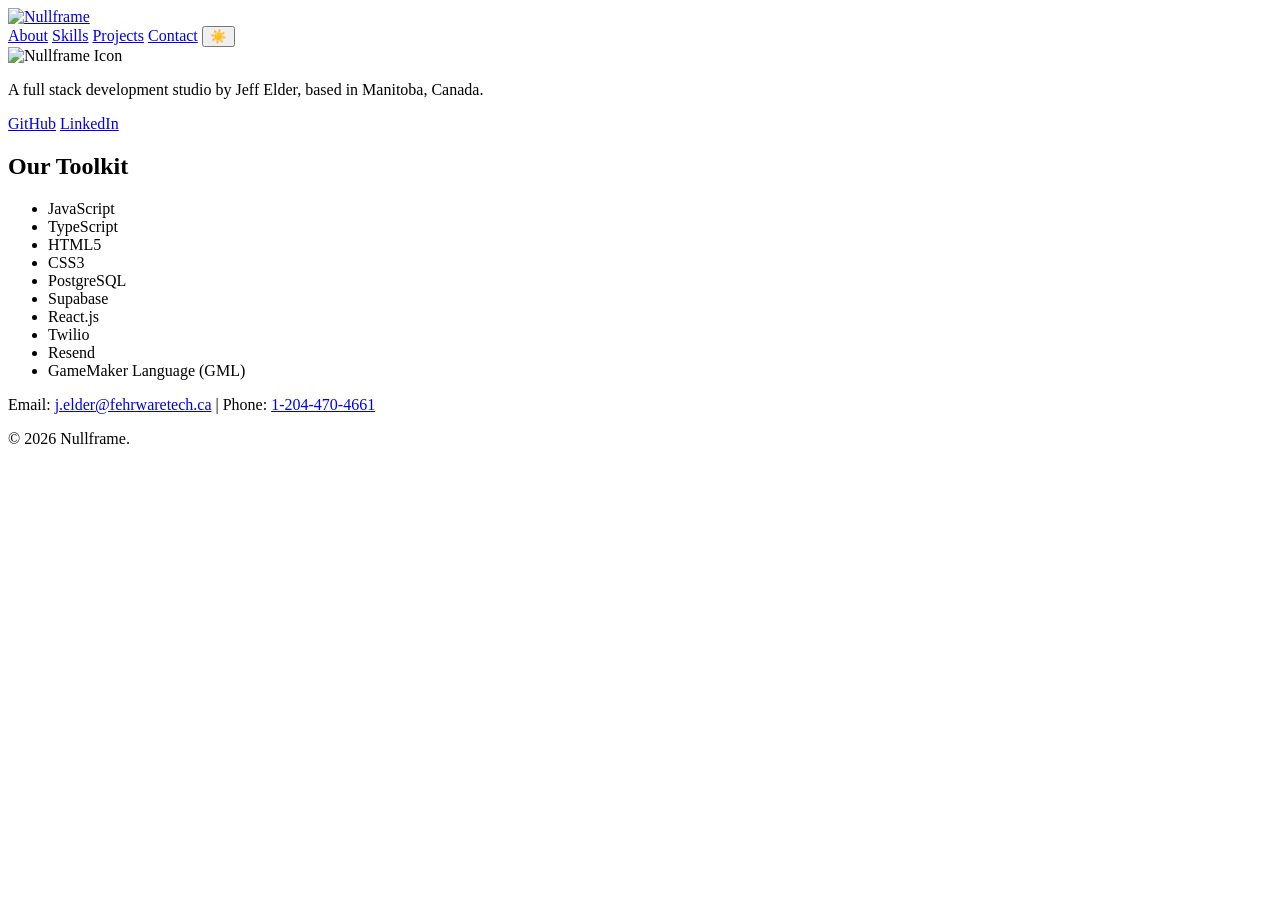
==== index.html @ 0cd6b399 "Update homepage title" ====
<!DOCTYPE html>
<html lang="en">
<head>
    <meta charset="UTF-8">
    <meta name="viewport" content="width=device-width, initial-scale=1.0">
    <title>Nullframe | Professional web design and development</title>
    <link rel="stylesheet" href="style.css">
</head>
<body>

    <nav id="navbar">
        <div class="nav-content">
            <a href="index.html" class="brand-link">
                <img src="assets/nullframenavbar.svg" alt="Nullframe Icon" class="brand-logo" onerror="this.style.display='none'">
                <img src="assets/nullframe.svg" alt="Nullframe" class="brand-text">
            </a>
            <div class="nav-links">
                <a href="about.html">About</a>
                <a href="index.html#skills">Skills</a>
                <a href="projects.html">Projects</a>
                <a href="contact.html">Contact</a>
                <button id="theme-toggle" class="theme-btn" title="Toggle Theme">☀️</button>
            </div>
        </div>
    </nav>

    <header id="hero">
        <div class="container">
            <div class="hero-logo-container">
                <img src="assets/nullframelogo.svg" alt="Nullframe Icon" class="hero-icon">
            </div>
            
            <p class="subtitle">A full stack development studio by Jeff Elder, based in Manitoba, Canada.</p>
            <div class="social-links">
                <a href="https://github.com/TheJ4nitorNG" target="_blank">GitHub</a>
                <a href="https://ca.linkedin.com/in/jeff-elder-a7a8a4373" target="_blank">LinkedIn</a>
            </div>
        </div>
    </header>

    <section id="skills" class="container">
        <h2>Our Toolkit</h2>
        <ul id="skills-list" class="skills-grid">
            </ul>
    </section>

    <footer>
        <div class="container footer-content">
            <p>Email: <a href="mailto:j.elder@fehrwaretech.ca">j.elder@fehrwaretech.ca</a> | Phone: <a href="tel:12044704661">1-204-470-4661</a></p>
            <p class="copyright">© 2026 Nullframe.</p>
        </div>
    </footer>

    <script src="script.js"></script>
</body>
</html>
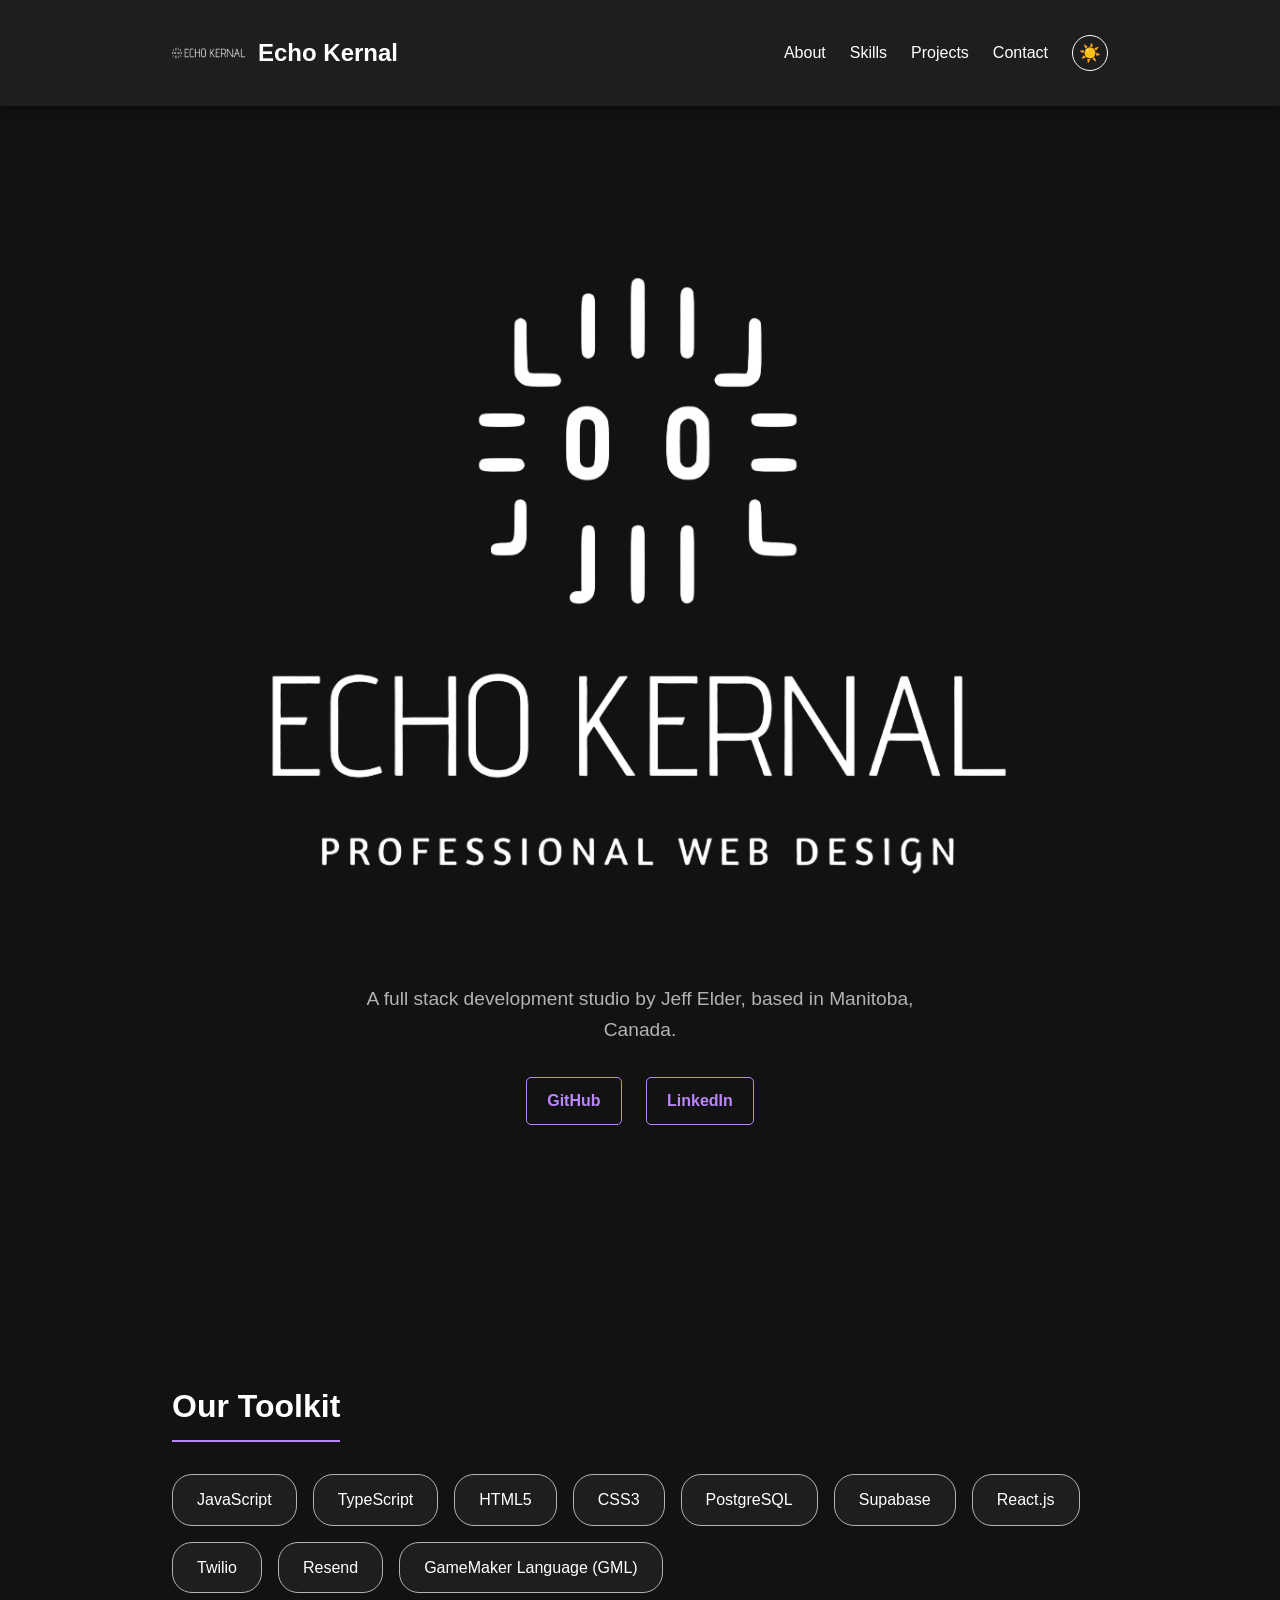
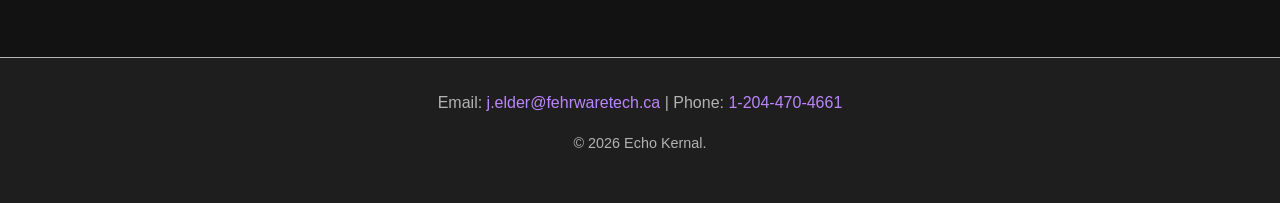
==== commit ceb2cb90: "Rename site to Echo Kernal and update logos" ====
--- a/index.html
+++ b/index.html
@@ -3,7 +3,7 @@
 <head>
     <meta charset="UTF-8">
     <meta name="viewport" content="width=device-width, initial-scale=1.0">
-    <title>Nullframe | Professional web design and development</title>
+    <title>Echo Kernal | Professional web design and development</title>
     <link rel="stylesheet" href="style.css">
 </head>
 <body>
@@ -11,8 +11,8 @@
     <nav id="navbar">
         <div class="nav-content">
             <a href="index.html" class="brand-link">
-                <img src="assets/nullframenavbar.svg" alt="Nullframe Icon" class="brand-logo" onerror="this.style.display='none'">
-                <img src="assets/nullframe.svg" alt="Nullframe" class="brand-text">
+                <img src="assets/ek_navbar.png" alt="Echo Kernal Icon" class="brand-logo" onerror="this.style.display='none'">
+                <span class="brand-text">Echo Kernal</span>
             </a>
             <div class="nav-links">
                 <a href="about.html">About</a>
@@ -27,7 +27,7 @@
     <header id="hero">
         <div class="container">
             <div class="hero-logo-container">
-                <img src="assets/nullframelogo.svg" alt="Nullframe Icon" class="hero-icon">
+                <img src="assets/ek_logo.png" alt="Echo Kernal Icon" class="hero-icon">
             </div>
             
             <p class="subtitle">A full stack development studio by Jeff Elder, based in Manitoba, Canada.</p>
@@ -47,7 +47,7 @@
     <footer>
         <div class="container footer-content">
             <p>Email: <a href="mailto:j.elder@fehrwaretech.ca">j.elder@fehrwaretech.ca</a> | Phone: <a href="tel:12044704661">1-204-470-4661</a></p>
-            <p class="copyright">© 2026 Nullframe.</p>
+            <p class="copyright">© 2026 Echo Kernal.</p>
         </div>
     </footer>
 
--- a/style.css
+++ b/style.css
@@ -0,0 +1,446 @@
+@import url("https://fonts.googleapis.com/css2?family=Nunito+Sans:ital,opsz,wght@0,6..12,200..1000;1,6..12,200..1000&family=Open+Sans:ital,wght@0,300..800;1,300..800&display=swap");
+
+:root {
+    /* Theme variables */
+    --bg-color: #121212;
+    --surface-color: #1e1e1e;
+    --primary-color: #bb86fc;
+    --text-primary: #ffffff;
+    --text-secondary: #b3b3b3;
+    --font-family: 'Segoe UI', Tahoma, Geneva, Verdana, sans-serif;
+    
+    /* Variables for form states */
+    --success-color: #4caf50;
+    --error-color: #cf6679;
+
+    /* Formspree Template Variables */
+    --color-background: #cbd5e1;
+    --color-background-alt: #8ec6ff;
+    --color-border-active: #173db6;
+    --color-border-default: #94a3b8;
+    --color-highlight: #8ec6ff;
+    --color-primary: #144be1;
+    --color-primary-active: #19388f;
+    --color-text-default: #0f172a;
+    --color-text-muted: #475569;
+    --font-family-body: "Open Sans", sans-serif;
+    --font-family-display: "Nunito Sans", sans-serif;
+}
+
+/* --- LIGHT MODE VARIABLES --- */
+body.light-mode {
+    --bg-color: #f5f5f5;
+    --surface-color: #ffffff;
+    --primary-color: #6200ee;
+    --text-primary: #121212;
+    --text-secondary: #555555;
+    
+    --success-color: #388e3c;
+    --error-color: #b00020;
+}
+
+*,::before,::after {
+    box-sizing: border-box;
+    border: 0;
+    margin: 0;
+    padding: 0;
+}
+
+body {
+    -webkit-font-smoothing: antialiased;
+    font-family: var(--font-family);
+    font-optical-sizing: auto;
+    font-style: normal;
+    background-color: var(--bg-color);
+    color: var(--text-primary);
+    line-height: 1.6;
+    transition: background-color 0.3s ease, color 0.3s ease;
+}
+
+button, input, optgroup, select, textarea {
+    font-family: inherit;
+    font-size: 100%;
+    color: inherit;
+    margin: 0;
+    padding: 0;
+}
+
+.container {
+    max-width: 1000px;
+    margin: 0 auto;
+    padding: 4rem 2rem;
+}
+
+.page-content {
+    min-height: 60vh;
+}
+
+h1, h2, h3 {
+    margin-bottom: 1rem;
+    color: var(--text-primary);
+}
+
+h2 {
+    font-size: 2rem;
+    border-bottom: 2px solid var(--primary-color);
+    display: inline-block;
+    padding-bottom: 0.5rem;
+    margin-bottom: 2rem;
+}
+
+p {
+    color: var(--text-secondary);
+    margin-bottom: 1rem;
+}
+
+a {
+    color: var(--primary-color);
+    text-decoration: none;
+    transition: opacity 0.3s ease;
+}
+
+a:hover {
+    opacity: 0.8;
+}
+
+/* Navbar & Brand */
+#navbar {
+    background-color: var(--surface-color);
+    position: sticky;
+    top: 0;
+    z-index: 100;
+    padding: 1rem 0;
+    box-shadow: 0 2px 10px rgba(0,0,0,0.5);
+    transition: background-color 0.3s ease;
+}
+
+.nav-content {
+    max-width: 1000px;
+    margin: 0 auto;
+    display: flex;
+    justify-content: space-between;
+    align-items: center;
+    padding: 0 2rem;
+}
+
+.brand-link {
+    color: inherit;
+    text-decoration: none;
+    display: flex;
+    align-items: center;
+    gap: 12px;
+}
+
+.brand-text {
+    font-size: 1.5rem;
+    font-weight: 800;
+    color: var(--text-primary);
+    margin-bottom: 0;
+    white-space: nowrap;
+}
+
+.brand-logo {
+    height: 74px;
+    width: 74px;
+    border-radius: 4.5px;
+    object-fit: contain;
+    filter: invert(1);
+}
+
+.nav-links {
+    display: flex;
+    align-items: center;
+}
+
+.nav-links a {
+    color: var(--text-primary);
+    margin-left: 1.5rem;
+    font-weight: 500;
+}
+
+.nav-links a:hover {
+    color: var(--primary-color);
+}
+
+/* Theme Button Styles */
+.theme-btn {
+    background: none;
+    border: 1px solid var(--text-primary);
+    color: var(--text-primary);
+    width: 36px;
+    height: 36px;
+    margin-left: 1.5rem;
+    border-radius: 50%;
+    cursor: pointer;
+    font-size: 1.1rem;
+    display: flex;
+    justify-content: center;
+    align-items: center;
+    transition: all 0.3s ease;
+}
+
+.theme-btn:hover {
+    background-color: var(--text-primary);
+    color: var(--bg-color);
+}
+
+/* Hero Section */
+#hero {
+    text-align: center;
+    padding: 2rem 2rem 8rem 2rem;
+}
+
+/* Split Logo Container */
+.hero-logo-container {
+    display: flex;
+    flex-direction: column; 
+    justify-content: center;
+    align-items: center;
+    gap: 1.5rem; 
+    max-width: 100%;
+    margin: 0 auto 2rem auto;
+}
+
+.hero-icon {
+    height: auto;
+    /* LARGER ICON ON DESKTOP */
+    max-height: 750px;
+    width: auto;
+    object-fit: contain;
+    filter: invert(1);
+}
+
+.hero-text {
+    width: 100%;
+    max-width: 700px;
+    height: auto;
+    object-fit: contain;
+}
+
+/* Make it responsive for mobile phones */
+@media (max-width: 768px) {
+    .hero-logo-container {
+        gap: 1rem;
+    }
+    .hero-icon {
+        /* LARGER ICON ON MOBILE (was 120px) */
+        max-height: 180px;
+    }
+    .hero-text {
+        max-width: 100%;
+    }
+}
+
+.subtitle {
+    font-size: 1.2rem;
+    max-width: 600px;
+    margin: 0 auto 2rem auto;
+}
+
+.social-links a {
+    display: inline-block;
+    margin: 0 10px;
+    padding: 10px 20px;
+    border: 1px solid var(--primary-color);
+    border-radius: 5px;
+    font-weight: bold;
+}
+
+.social-links a:hover {
+    background-color: var(--primary-color);
+    color: var(--bg-color);
+}
+
+/* Skills Grid */
+.skills-grid {
+    display: flex;
+    flex-wrap: wrap;
+    gap: 1rem;
+    list-style: none;
+}
+
+.skill-item {
+    background-color: var(--surface-color);
+    padding: 0.75rem 1.5rem;
+    border-radius: 20px;
+    font-weight: 500;
+    border: 1px solid var(--text-secondary);
+    transition: background-color 0.3s ease;
+}
+
+/* Projects Grid */
+.projects-grid {
+    display: grid;
+    grid-template-columns: repeat(auto-fit, minmax(300px, 1fr));
+    gap: 2rem;
+}
+
+.project-card {
+    background-color: var(--surface-color);
+    padding: 1.5rem;
+    border-radius: 8px;
+    border: 1px solid var(--text-secondary);
+    transition: transform 0.3s ease, border-color 0.3s ease, background-color 0.3s ease;
+    display: flex;
+    flex-direction: column;
+}
+
+.project-card:hover {
+    transform: translateY(-5px);
+    border-color: var(--primary-color);
+}
+
+.project-img {
+    width: 100%;
+    height: 180px;
+    object-fit: cover;
+    border-radius: 6px;
+    margin-bottom: 1rem;
+    border: 1px solid rgba(255, 255, 255, 0.1);
+}
+
+.tags-container {
+    margin-bottom: 1.5rem;
+    margin-top: auto;
+}
+
+.tag {
+    display: inline-block;
+    font-size: 0.8rem;
+    background-color: rgba(187, 134, 252, 0.1);
+    color: var(--primary-color);
+    padding: 0.2rem 0.6rem;
+    border-radius: 4px;
+    margin-right: 0.5rem;
+    margin-bottom: 0.5rem;
+}
+
+.btn {
+    display: inline-block;
+    font-weight: bold;
+    margin-top: 1rem;
+}
+
+/* Shared Footer Styles */
+footer {
+    background-color: var(--surface-color);
+    text-align: center;
+    border-top: 1px solid var(--text-secondary);
+    transition: background-color 0.3s ease;
+}
+
+.footer-content {
+    padding: 2rem;
+}
+
+.copyright {
+    font-size: 0.9rem;
+    margin-top: 1rem;
+}
+
+/* --- FORMSPREE TEMPLATE CSS --- */
+.form-container {
+    max-width: 600px;
+    margin: 2rem auto;
+    background-color: var(--surface-color);
+    padding: 2rem;
+    border-radius: 8px;
+    border: 1px solid var(--text-secondary);
+}
+
+.fs-form {
+    display: grid;
+    row-gap: 1.5rem;
+}
+
+.fs-field {
+    display: flex;
+    flex-direction: column;
+    row-gap: 0.375rem;
+    text-align: left;
+}
+
+.fs-label {
+    color: var(--text-primary);
+    display: block;
+    font-family: var(--font-family-display);
+    font-size: 0.875rem;
+    font-weight: 500;
+    line-height: 1.25rem;
+}
+
+.fs-button-group {
+    display: flex;
+    flex-direction: row-reverse;
+    column-gap: 1.5rem;
+}
+
+.fs-button {
+    background-color: var(--color-primary);
+    border-radius: 0.375rem;
+    color: white;
+    cursor: pointer;
+    font-size: 0.875rem;
+    font-weight: 500;
+    line-height: 1rem;
+    padding: 1rem 2rem;
+    transition-duration: 200ms;
+    transition-property: background-color;
+    transition-timing-function: cubic-bezier(0.4, 0, 0.2, 1);
+}
+
+.fs-button:hover {
+    background-color: var(--color-primary-active);
+}
+
+.fs-button:focus-visible {
+    background-color: var(--color-primary-active);
+    outline: 3px solid var(--color-highlight);
+}
+
+.fs-input, .fs-select, .fs-textarea {
+    appearance: none;
+    border-radius: 0.375rem;
+    border-width: 0;
+    box-shadow: var(--color-border-default) 0 0 0 1px inset;
+    background-color: var(--bg-color);
+    color: var(--text-primary);
+    font-size: 1rem;
+    outline: none;
+    padding: 0.75rem;
+}
+
+.fs-input, .fs-select {
+    height: 2.5rem;
+    line-height: 1.5rem;
+}
+
+.fs-textarea {
+    line-height: 1.5rem;
+    resize: vertical;
+}
+
+.fs-input:focus-visible, .fs-select:focus-visible, .fs-textarea:focus-visible {
+    box-shadow: var(--color-border-active) 0 0 0 1.5px inset;
+    outline: 3px solid var(--color-highlight);
+    outline-offset: 0;
+}
+
+.fs-input::placeholder, .fs-textarea::placeholder {
+    color: var(--text-secondary);
+}
+
+.submit-btn {
+    background-color: var(--primary-color);
+    color: var(--bg-color);
+    border: none;
+    padding: 1rem;
+    border-radius: 5px;
+    cursor: pointer;
+    font-size: 1.1rem;
+    transition: opacity 0.3s ease;
+}
+
+.submit-btn:hover {
+    opacity: 0.8;
+}
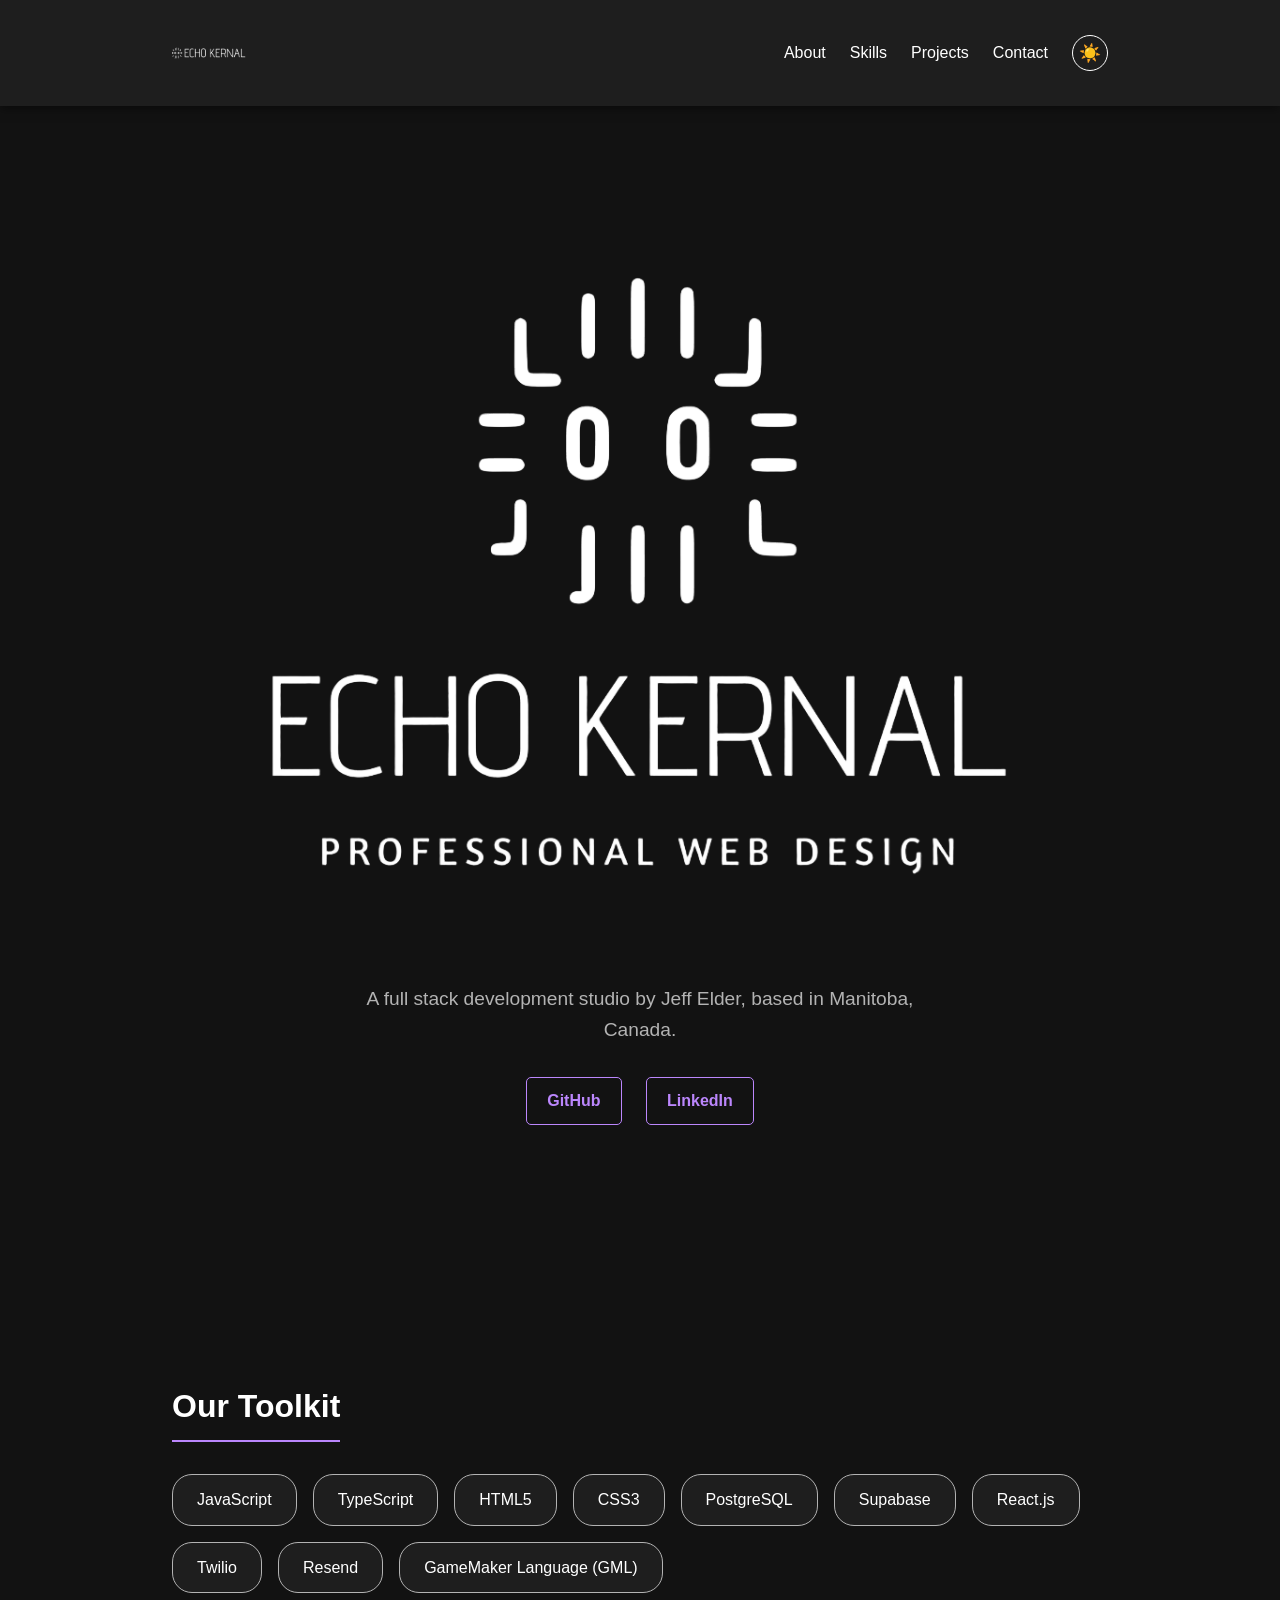
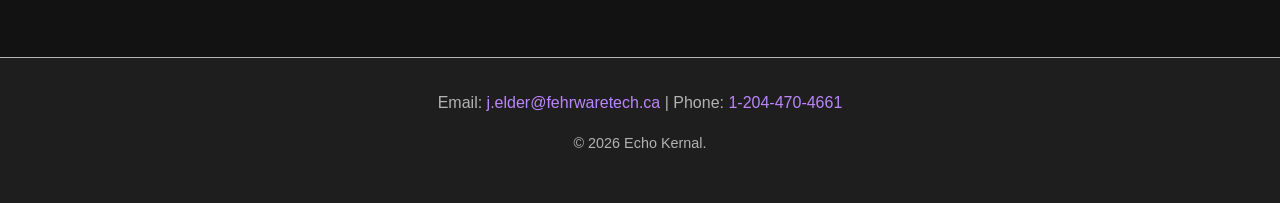
==== commit c0451238: "Remove brand text from navbar" ====
--- a/index.html
+++ b/index.html
@@ -12,7 +12,6 @@
         <div class="nav-content">
             <a href="index.html" class="brand-link">
                 <img src="assets/ek_navbar.png" alt="Echo Kernal Icon" class="brand-logo" onerror="this.style.display='none'">
-                <span class="brand-text">Echo Kernal</span>
             </a>
             <div class="nav-links">
                 <a href="about.html">About</a>
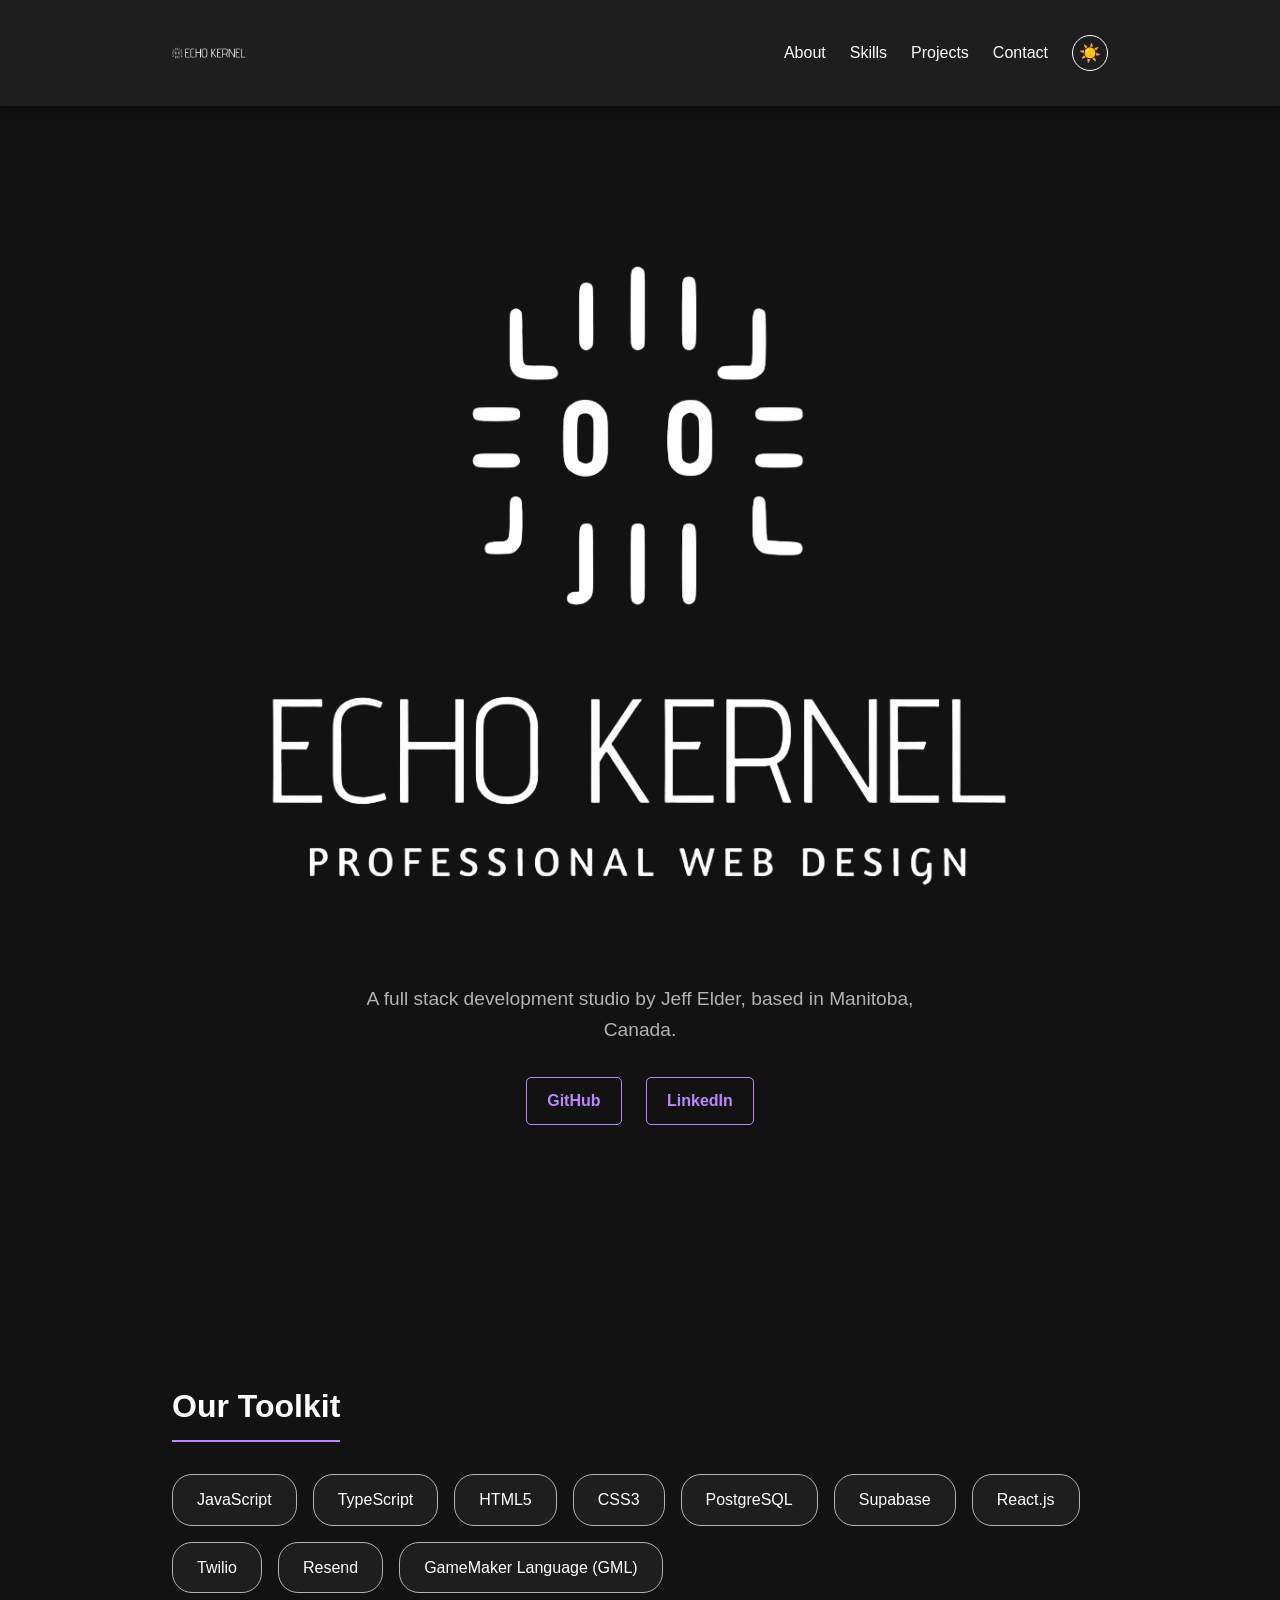
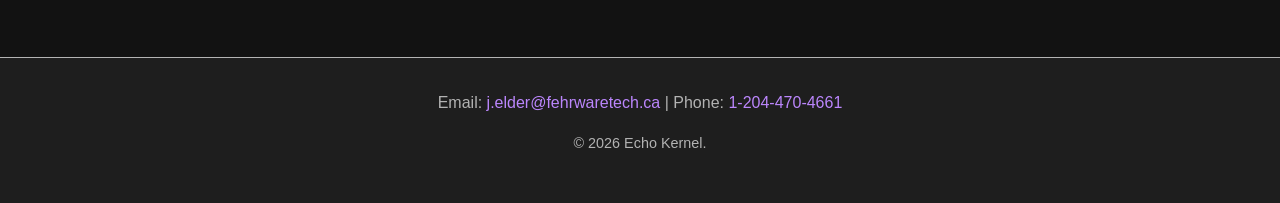
==== commit ee3482b9: "Correct site name spelling to Echo Kernel and update image assets" ====
--- a/index.html
+++ b/index.html
@@ -3,7 +3,7 @@
 <head>
     <meta charset="UTF-8">
     <meta name="viewport" content="width=device-width, initial-scale=1.0">
-    <title>Echo Kernal | Professional web design and development</title>
+    <title>Echo Kernel | Professional web design and development</title>
     <link rel="stylesheet" href="style.css">
 </head>
 <body>
@@ -11,7 +11,7 @@
     <nav id="navbar">
         <div class="nav-content">
             <a href="index.html" class="brand-link">
-                <img src="assets/ek_navbar.png" alt="Echo Kernal Icon" class="brand-logo" onerror="this.style.display='none'">
+                <img src="assets/ek_navbar.png" alt="Echo Kernel Icon" class="brand-logo" onerror="this.style.display='none'">
             </a>
             <div class="nav-links">
                 <a href="about.html">About</a>
@@ -26,7 +26,7 @@
     <header id="hero">
         <div class="container">
             <div class="hero-logo-container">
-                <img src="assets/ek_logo.png" alt="Echo Kernal Icon" class="hero-icon">
+                <img src="assets/ek_logo.png" alt="Echo Kernel Icon" class="hero-icon">
             </div>
             
             <p class="subtitle">A full stack development studio by Jeff Elder, based in Manitoba, Canada.</p>
@@ -46,7 +46,7 @@
     <footer>
         <div class="container footer-content">
             <p>Email: <a href="mailto:j.elder@fehrwaretech.ca">j.elder@fehrwaretech.ca</a> | Phone: <a href="tel:12044704661">1-204-470-4661</a></p>
-            <p class="copyright">© 2026 Echo Kernal.</p>
+            <p class="copyright">© 2026 Echo Kernel.</p>
         </div>
     </footer>
 
--- a/style.css
+++ b/style.css
@@ -141,7 +141,7 @@
 
 .brand-logo {
     height: 74px;
-    width: 74px;
+    width: auto;
     border-radius: 4.5px;
     object-fit: contain;
     filter: invert(1);
@@ -271,7 +271,7 @@
 /* Projects Grid */
 .projects-grid {
     display: grid;
-    grid-template-columns: repeat(auto-fit, minmax(300px, 1fr));
+    grid-template-columns: repeat(auto-fit, minmax(250px, 1fr));
     gap: 2rem;
 }
 
@@ -443,4 +443,40 @@
 
 .submit-btn:hover {
     opacity: 0.8;
-}+}
+
+/* --- Mobile Responsiveness --- */
+@media (max-width: 768px) {
+    .nav-content {
+        flex-direction: column;
+        gap: 1rem;
+        padding: 0.5rem 1rem;
+    }
+
+    .nav-links {
+        flex-wrap: wrap;
+        justify-content: center;
+        gap: 1rem;
+    }
+
+    .nav-links a {
+        margin-left: 0;
+    }
+
+    .theme-btn {
+        margin-left: 0;
+    }
+
+    .brand-logo {
+        height: 50px;
+    }
+
+    .social-links a {
+        margin: 5px;
+        padding: 8px 16px;
+    }
+
+    .container {
+        padding: 2rem 1.5rem;
+    }
+}
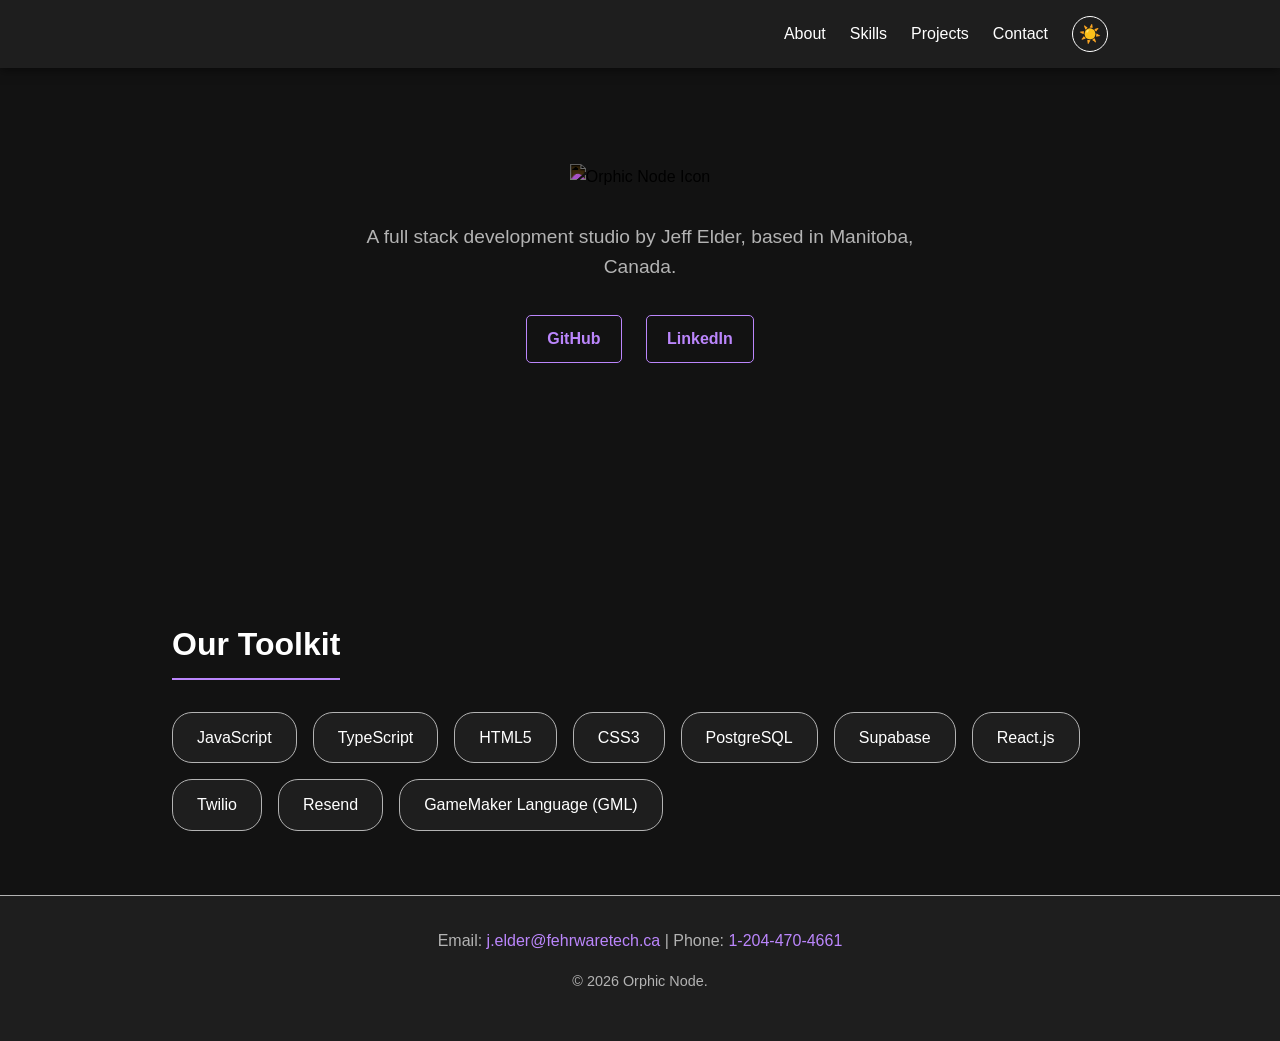
==== commit 27944308: "Rename site to Orphic Node and update to on_ logos" ====
--- a/index.html
+++ b/index.html
@@ -3,7 +3,7 @@
 <head>
     <meta charset="UTF-8">
     <meta name="viewport" content="width=device-width, initial-scale=1.0">
-    <title>Echo Kernel | Professional web design and development</title>
+    <title>Orphic Node | Professional web design and development</title>
     <link rel="stylesheet" href="style.css">
 </head>
 <body>
@@ -11,7 +11,7 @@
     <nav id="navbar">
         <div class="nav-content">
             <a href="index.html" class="brand-link">
-                <img src="assets/ek_navbar.png" alt="Echo Kernel Icon" class="brand-logo" onerror="this.style.display='none'">
+                <img src="assets/on_navbar.png" alt="Orphic Node Icon" class="brand-logo" onerror="this.style.display='none'">
             </a>
             <div class="nav-links">
                 <a href="about.html">About</a>
@@ -26,7 +26,7 @@
     <header id="hero">
         <div class="container">
             <div class="hero-logo-container">
-                <img src="assets/ek_logo.png" alt="Echo Kernel Icon" class="hero-icon">
+                <img src="assets/on_logo.png" alt="Orphic Node Icon" class="hero-icon">
             </div>
             
             <p class="subtitle">A full stack development studio by Jeff Elder, based in Manitoba, Canada.</p>
@@ -46,7 +46,7 @@
     <footer>
         <div class="container footer-content">
             <p>Email: <a href="mailto:j.elder@fehrwaretech.ca">j.elder@fehrwaretech.ca</a> | Phone: <a href="tel:12044704661">1-204-470-4661</a></p>
-            <p class="copyright">© 2026 Echo Kernel.</p>
+            <p class="copyright">© 2026 Orphic Node.</p>
         </div>
     </footer>
 
--- a/style.css
+++ b/style.css
@@ -140,7 +140,7 @@
 }
 
 .brand-logo {
-    height: 74px;
+    height: 120px;
     width: auto;
     border-radius: 4.5px;
     object-fit: contain;
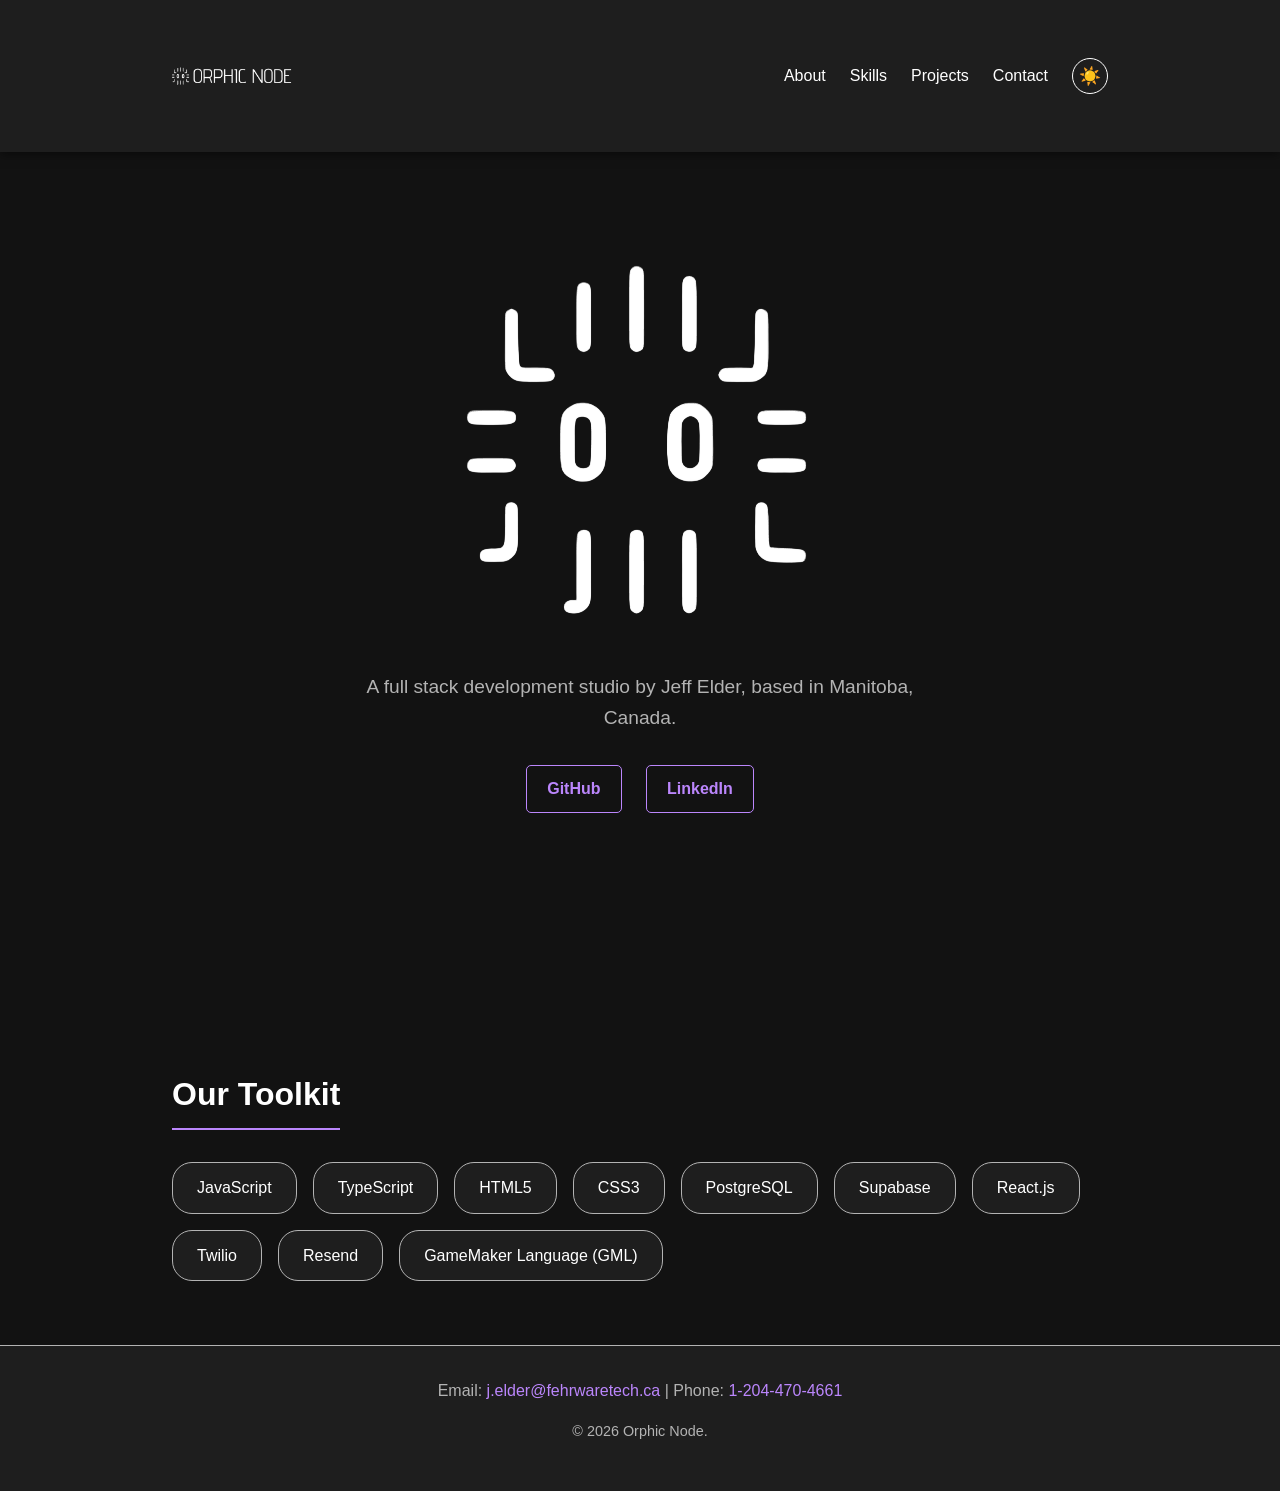
==== commit b0e1d0ed: "Add new on_ logo assets and restore ek_icon.png to hero section" ====
--- a/index.html
+++ b/index.html
@@ -26,7 +26,7 @@
     <header id="hero">
         <div class="container">
             <div class="hero-logo-container">
-                <img src="assets/on_logo.png" alt="Orphic Node Icon" class="hero-icon">
+                <img src="assets/ek_icon.png" alt="Orphic Node Icon" class="hero-icon">
             </div>
             
             <p class="subtitle">A full stack development studio by Jeff Elder, based in Manitoba, Canada.</p>
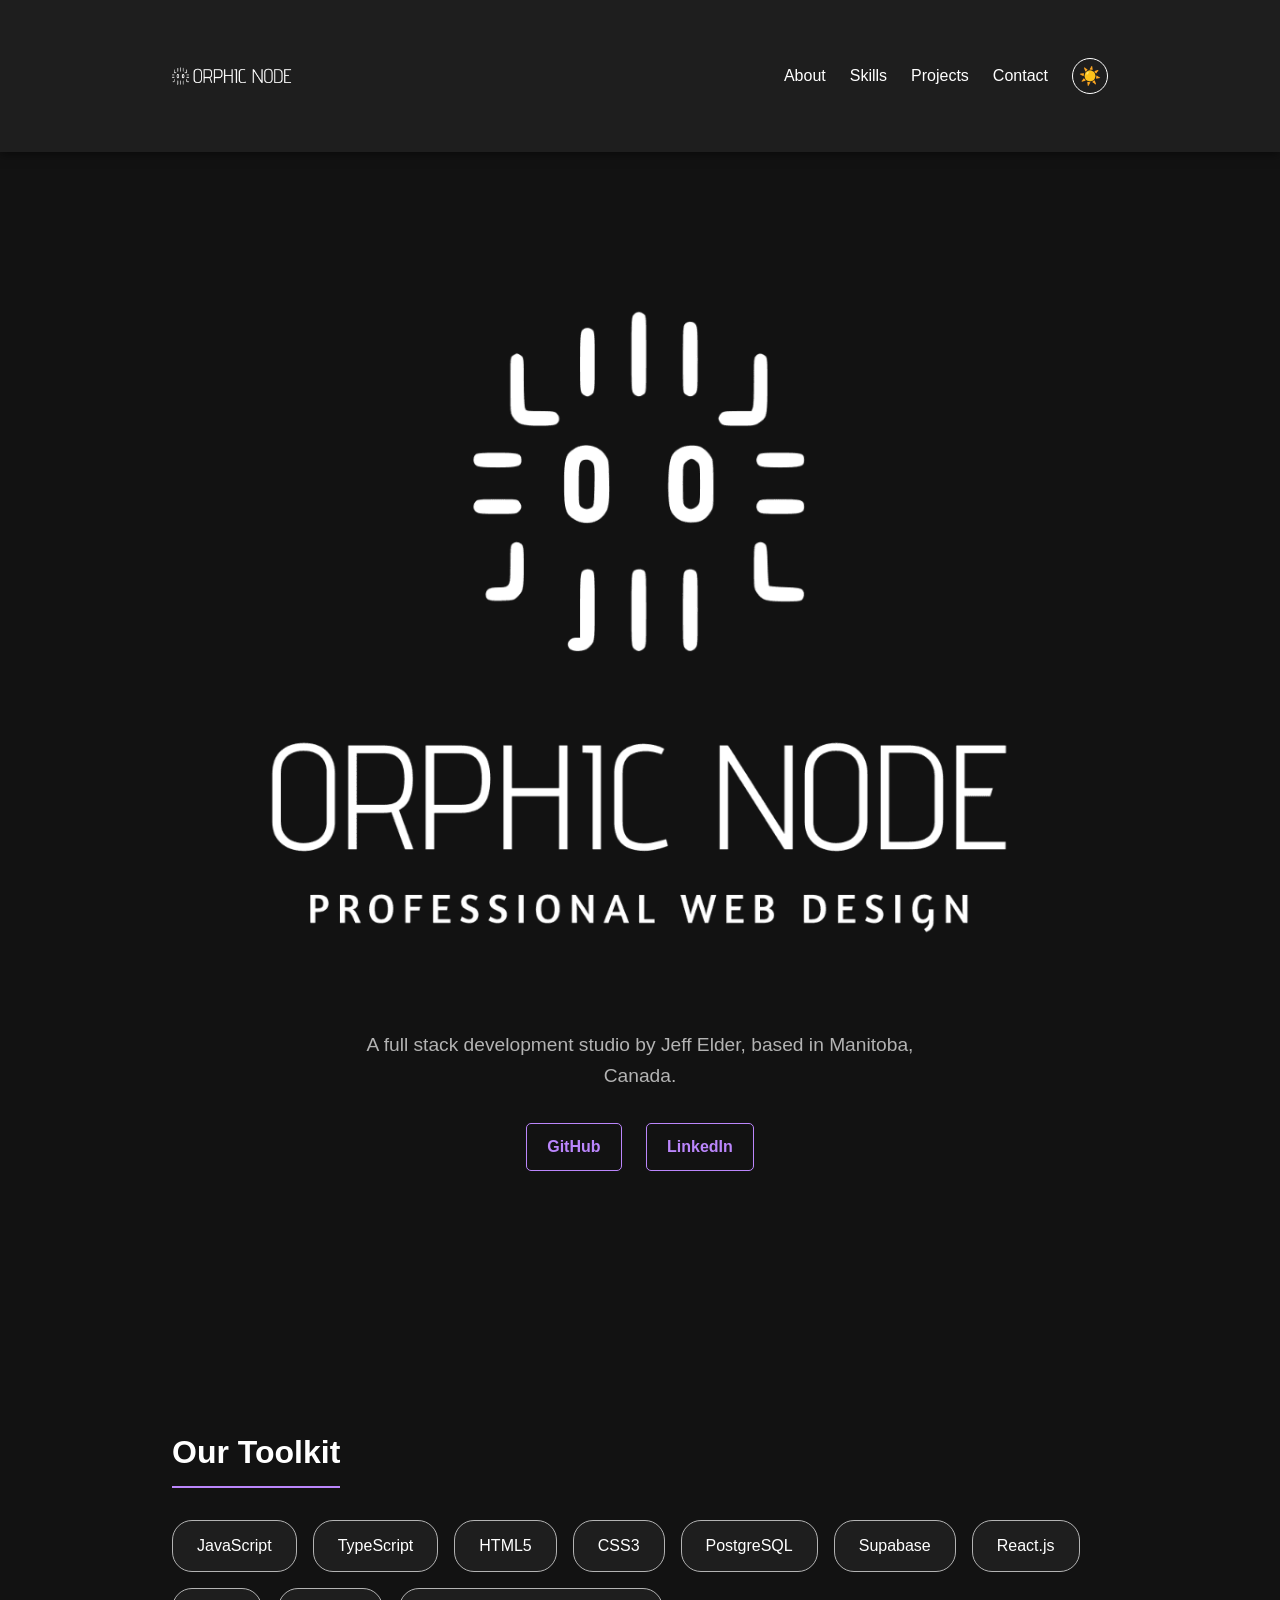
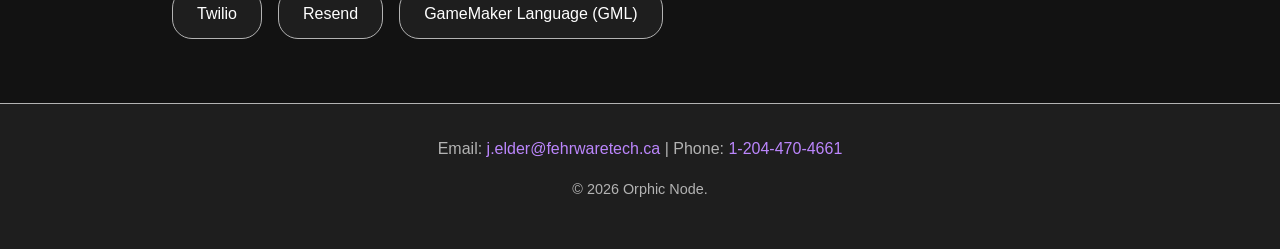
==== commit eb90deed: "Restore on_logo.png as hero icon" ====
--- a/index.html
+++ b/index.html
@@ -26,7 +26,7 @@
     <header id="hero">
         <div class="container">
             <div class="hero-logo-container">
-                <img src="assets/ek_icon.png" alt="Orphic Node Icon" class="hero-icon">
+                <img src="assets/on_logo.png" alt="Orphic Node Icon" class="hero-icon">
             </div>
             
             <p class="subtitle">A full stack development studio by Jeff Elder, based in Manitoba, Canada.</p>
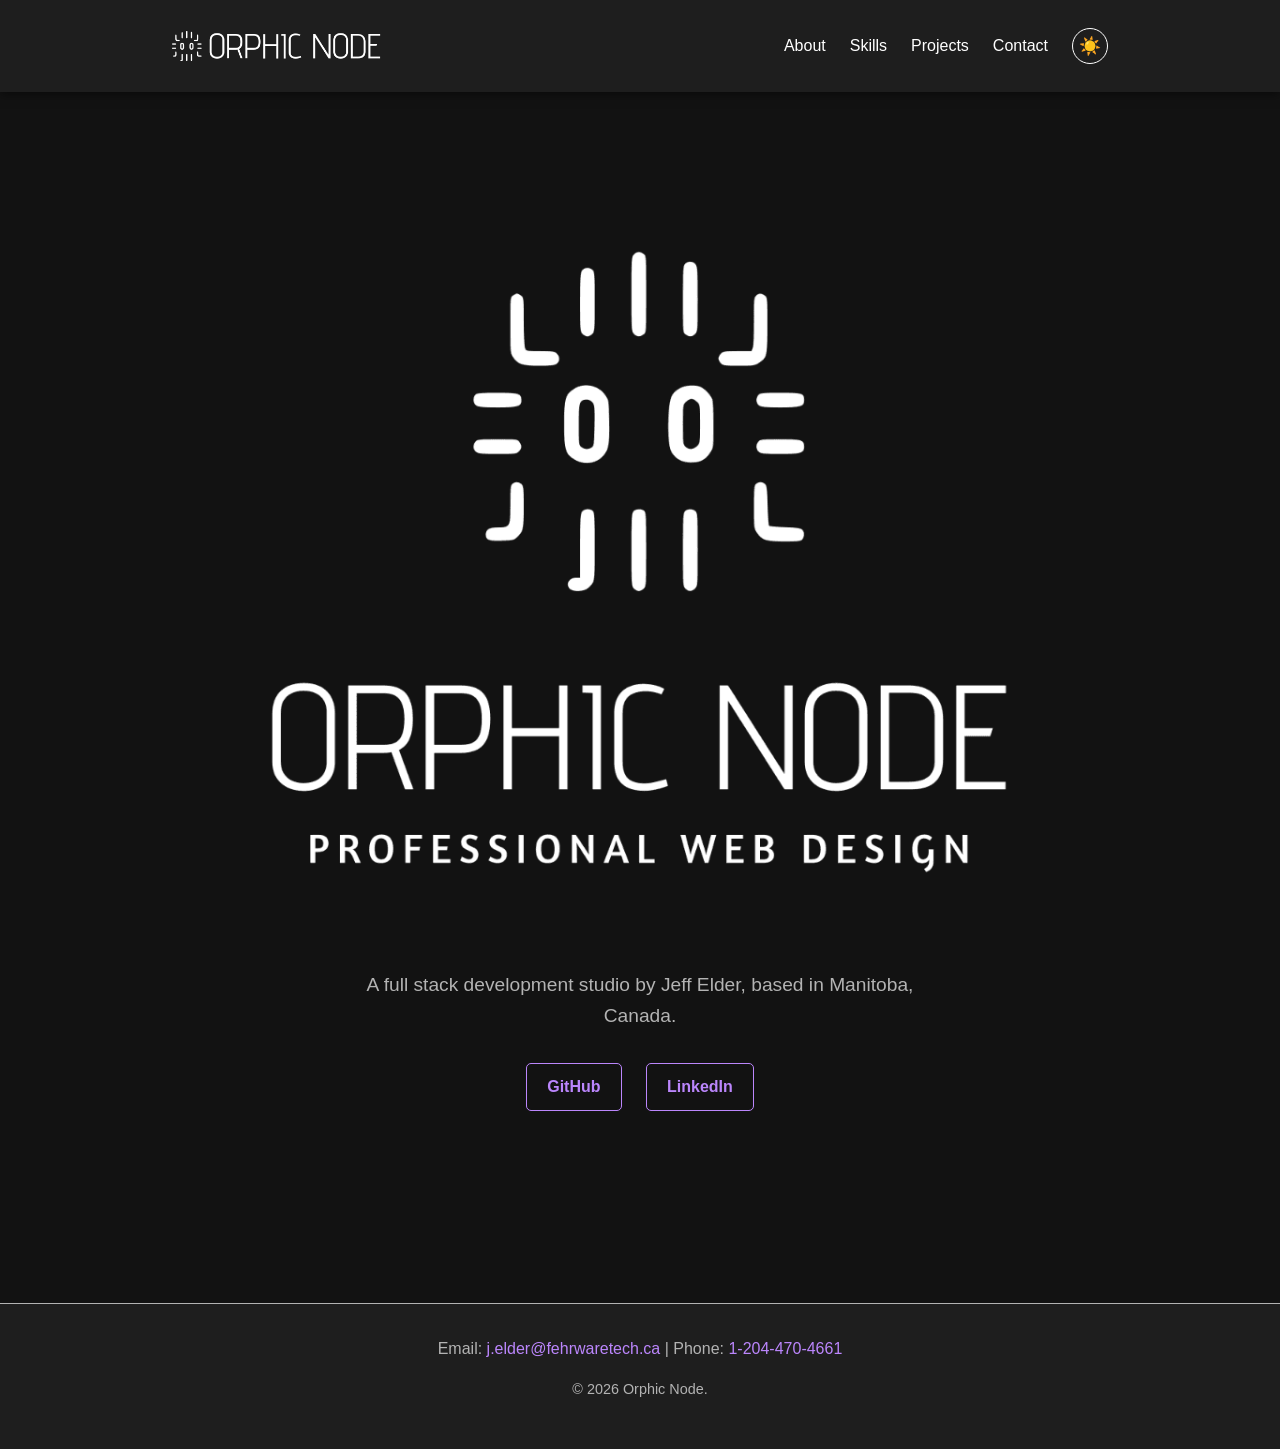
==== commit 409edf21: "Create dedicated skills page and remove from index" ====
--- a/index.html
+++ b/index.html
@@ -15,7 +15,7 @@
             </a>
             <div class="nav-links">
                 <a href="about.html">About</a>
-                <a href="index.html#skills">Skills</a>
+                <a href="skills.html">Skills</a>
                 <a href="projects.html">Projects</a>
                 <a href="contact.html">Contact</a>
                 <button id="theme-toggle" class="theme-btn" title="Toggle Theme">☀️</button>
@@ -37,12 +37,6 @@
         </div>
     </header>
 
-    <section id="skills" class="container">
-        <h2>Our Toolkit</h2>
-        <ul id="skills-list" class="skills-grid">
-            </ul>
-    </section>
-
     <footer>
         <div class="container footer-content">
             <p>Email: <a href="mailto:j.elder@fehrwaretech.ca">j.elder@fehrwaretech.ca</a> | Phone: <a href="tel:12044704661">1-204-470-4661</a></p>
--- a/style.css
+++ b/style.css
@@ -39,6 +39,13 @@
     --error-color: #b00020;
 }
 
+body.light-mode .brand-logo,
+body.light-mode .hero-icon,
+body.light-mode .contact-logo {
+    filter: invert(0);
+}
+
+
 *,::before,::after {
     box-sizing: border-box;
     border: 0;
@@ -140,11 +147,14 @@
 }
 
 .brand-logo {
-    height: 120px;
+    height: 60px;
     width: auto;
     border-radius: 4.5px;
     object-fit: contain;
     filter: invert(1);
+    transition: filter 0.3s ease;
+    transform: scale(3.5);
+    transform-origin: left center;
 }
 
 .nav-links {
@@ -208,6 +218,13 @@
     width: auto;
     object-fit: contain;
     filter: invert(1);
+    transition: filter 0.3s ease;
+}
+
+
+.contact-logo {
+    filter: invert(1);
+    transition: filter 0.3s ease;
 }
 
 .hero-text {
@@ -468,7 +485,8 @@
     }
 
     .brand-logo {
-        height: 50px;
+        height: 150px;
+        margin: -40px 0;
     }
 
     .social-links a {
